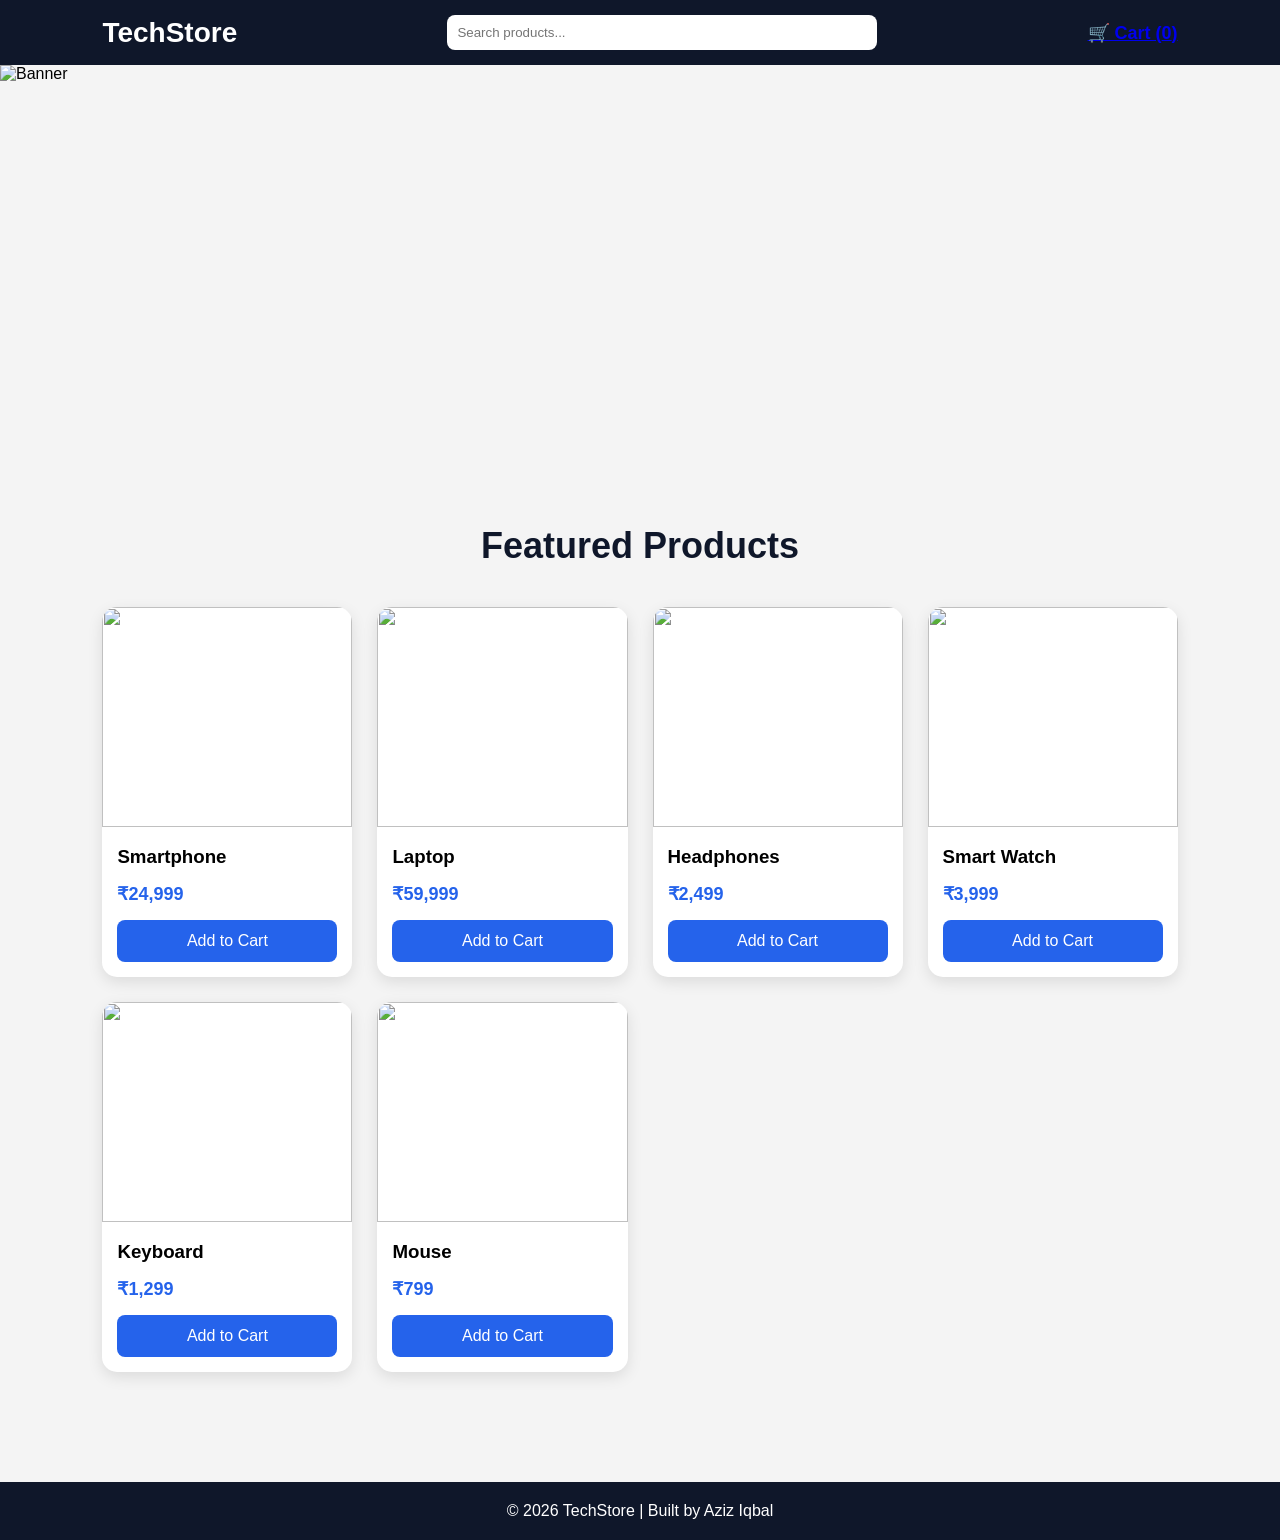
==== E-commerce/index.html @ 494b9c6a "Added e-commerce image and cart page" ====
<!DOCTYPE html>
<html lang="en">
<head>
    <meta charset="UTF-8">
    <meta name="viewport" content="width=device-width, initial-scale=1.0">
    <title>TechStore | Electronics Shop</title>

    <link rel="stylesheet" href="style.css">
</head>
<body>

    <!-- Navbar -->
    <nav class="navbar">
        <div class="logo">TechStore</div>

        <div class="search-box">
            <input
                type="text"
                id="searchInput"
                placeholder="Search products..."
            >
        </div>

        <a href="cart.html" class="nav-icons">
            🛒 Cart (<span id="cart-count">0</span>)
        </a>
    </nav>

    <!-- Hero Section -->
    <section class="hero">
        <img src="assets/banners/banner.jpg" alt="Banner">
    </section>

    <!-- Products -->
    <section class="products-section">

        <h2>Featured Products</h2>

        <div class="products">

            <div class="product-card">
                <img src="assets/products/phone.jpg" alt="">
                <h3>Smartphone</h3>
                <p>₹24,999</p>
                <button class="add-cart">Add to Cart</button>
            </div>

            <div class="product-card">
                <img src="assets/products/laptop.jpg" alt="">
                <h3>Laptop</h3>
                <p>₹59,999</p>
                <button class="add-cart">Add to Cart</button>
            </div>

            <div class="product-card">
                <img src="assets/products/headphone.jpg" alt="">
                <h3>Headphones</h3>
                <p>₹2,499</p>
                <button class="add-cart">Add to Cart</button>
            </div>

            <div class="product-card">
                <img src="assets/products/watch.jpg" alt="">
                <h3>Smart Watch</h3>
                <p>₹3,999</p>
                <button class="add-cart">Add to Cart</button>
            </div>

            <div class="product-card">
                <img src="assets/products/keyboard.jpg" alt="">
                <h3>Keyboard</h3>
                <p>₹1,299</p>
                <button class="add-cart">Add to Cart</button>
            </div>

            <div class="product-card">
                <img src="assets/products/mouse.jpg" alt="">
                <h3>Mouse</h3>
                <p>₹799</p>
                <button class="add-cart">Add to Cart</button>
            </div>

        </div>

    </section>

    <!-- Footer -->
    <footer>
        <p>© 2026 TechStore | Built by Aziz Iqbal</p>
    </footer>

    <script src="script.js"></script>

</body>
</html>
---- E-commerce/style.css ----
* {
    margin: 0;
    padding: 0;
    box-sizing: border-box;
    font-family: Arial, sans-serif;
}

body {
    background: #f4f4f4;
}

/* Navbar */

.navbar {
    background: #0f172a;
    color: white;
    padding: 15px 8%;
    display: flex;
    justify-content: space-between;
    align-items: center;
    position: sticky;
    top: 0;
    z-index: 1000;
}

.logo {
    font-size: 28px;
    font-weight: bold;
}

.search-box {
    width: 40%;
}

.search-box input {
    width: 100%;
    padding: 10px;
    border-radius: 8px;
    border: none;
    outline: none;
}

.nav-icons {
    font-size: 18px;
    font-weight: bold;
}

/* Hero */

.hero {
    width: 100%;
}

.hero img {
    width: 100%;
    height: 400px;
    object-fit: cover;
    display: block;
}

/* Products */

.products-section {
    padding: 60px 8%;
}

.products-section h2 {
    text-align: center;
    margin-bottom: 40px;
    font-size: 36px;
    color: #0f172a;
}

.products {
    display: grid;
    grid-template-columns: repeat(auto-fit, minmax(250px, 1fr));
    gap: 25px;
}

.product-card {
    background: white;
    border-radius: 15px;
    overflow: hidden;
    box-shadow: 0 5px 15px rgba(0,0,0,0.1);
    transition: 0.3s;
}

.product-card:hover {
    transform: translateY(-8px);
}

.product-card img {
    width: 100%;
    height: 220px;
    object-fit: cover;
}

.product-card h3 {
    padding: 15px;
}

.product-card p {
    padding: 0 15px;
    font-size: 18px;
    font-weight: bold;
    color: #2563eb;
}

.product-card button {
    margin: 15px;
    width: calc(100% - 30px);
    padding: 12px;
    border: none;
    background: #2563eb;
    color: white;
    border-radius: 8px;
    cursor: pointer;
    font-size: 16px;
}

.product-card button:hover {
    background: #1d4ed8;
}

/* Footer */

footer {
    background: #0f172a;
    color: white;
    text-align: center;
    padding: 20px;
    margin-top: 50px;
}

/* Mobile */

@media (max-width: 768px) {

    .navbar {
        flex-direction: column;
        gap: 15px;
    }

    .search-box {
        width: 100%;
    }

    .hero img {
        height: 220px;
    }

    .products-section h2 {
        font-size: 28px;
    }
}
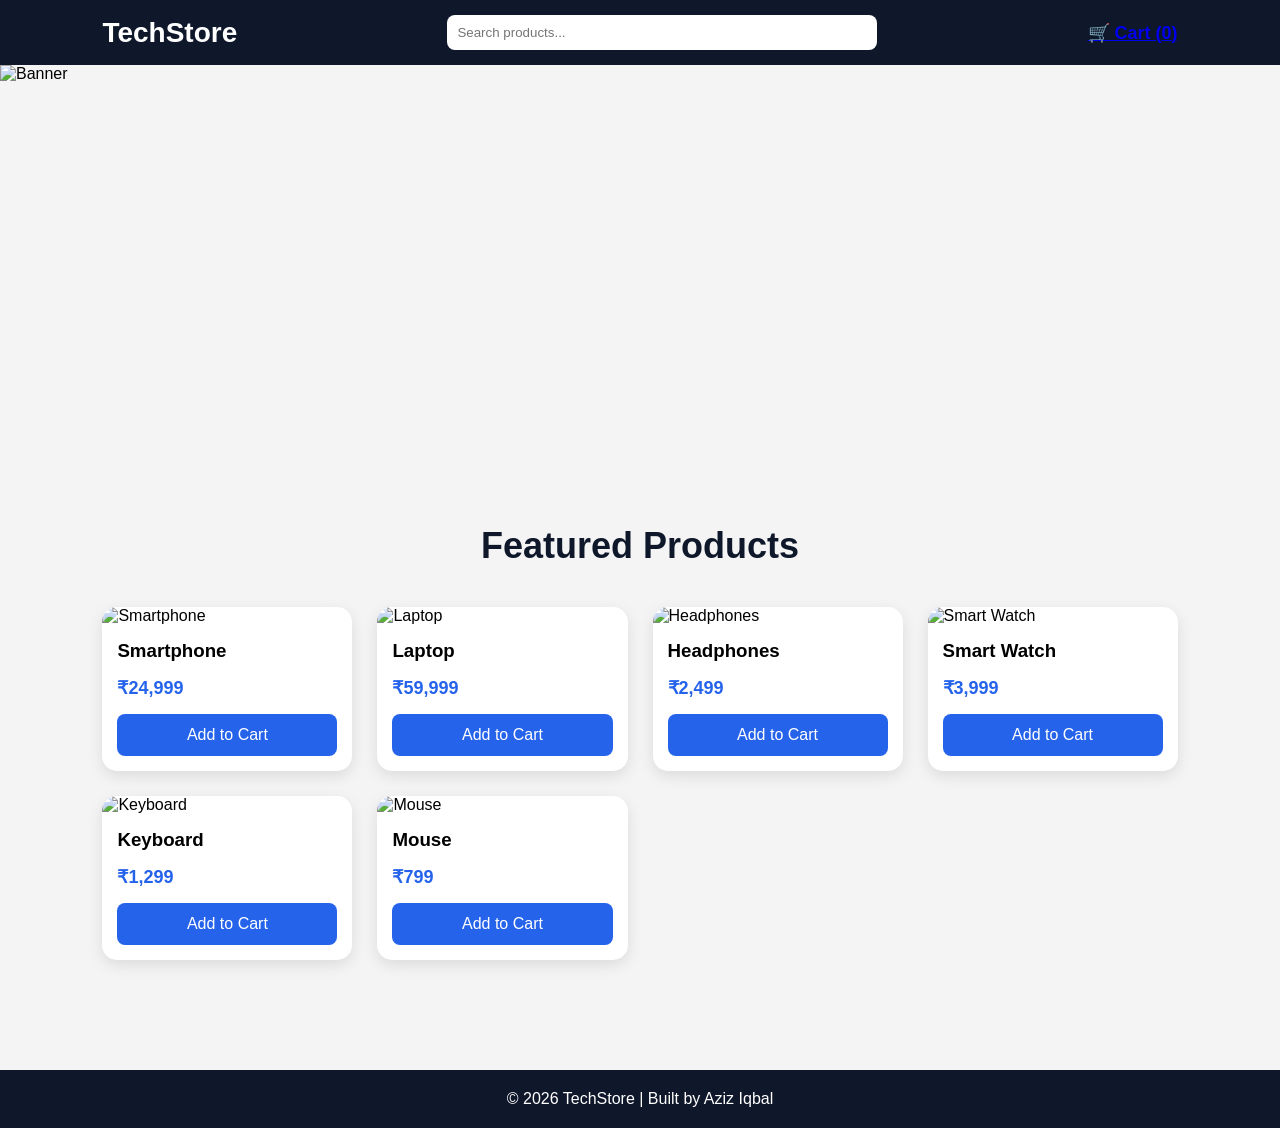
==== commit 0bc5c355: "Added local storag cart and checkout functionality" ====
--- a/E-commerce/index.html
+++ b/E-commerce/index.html
@@ -4,14 +4,16 @@
     <meta charset="UTF-8">
     <meta name="viewport" content="width=device-width, initial-scale=1.0">
     <title>TechStore | Electronics Shop</title>
-
     <link rel="stylesheet" href="style.css">
 </head>
 <body>
 
     <!-- Navbar -->
     <nav class="navbar">
-        <div class="logo">TechStore</div>
+
+        <div class="logo">
+            TechStore
+        </div>
 
         <div class="search-box">
             <input
@@ -24,6 +26,7 @@
         <a href="cart.html" class="nav-icons">
             🛒 Cart (<span id="cart-count">0</span>)
         </a>
+
     </nav>
 
     <!-- Hero Section -->
@@ -39,42 +42,42 @@
         <div class="products">
 
             <div class="product-card">
-                <img src="assets/products/phone.jpg" alt="">
+                <img src="assets/products/phone.jpg" alt="Smartphone">
                 <h3>Smartphone</h3>
                 <p>₹24,999</p>
                 <button class="add-cart">Add to Cart</button>
             </div>
 
             <div class="product-card">
-                <img src="assets/products/laptop.jpg" alt="">
+                <img src="assets/products/laptop.jpg" alt="Laptop">
                 <h3>Laptop</h3>
                 <p>₹59,999</p>
                 <button class="add-cart">Add to Cart</button>
             </div>
 
             <div class="product-card">
-                <img src="assets/products/headphone.jpg" alt="">
+                <img src="assets/products/headphone.jpg" alt="Headphones">
                 <h3>Headphones</h3>
                 <p>₹2,499</p>
                 <button class="add-cart">Add to Cart</button>
             </div>
 
             <div class="product-card">
-                <img src="assets/products/watch.jpg" alt="">
+                <img src="assets/products/watch.jpg" alt="Smart Watch">
                 <h3>Smart Watch</h3>
                 <p>₹3,999</p>
                 <button class="add-cart">Add to Cart</button>
             </div>
 
             <div class="product-card">
-                <img src="assets/products/keyboard.jpg" alt="">
+                <img src="assets/products/keyboard.jpg" alt="Keyboard">
                 <h3>Keyboard</h3>
                 <p>₹1,299</p>
                 <button class="add-cart">Add to Cart</button>
             </div>
 
             <div class="product-card">
-                <img src="assets/products/mouse.jpg" alt="">
+                <img src="assets/products/mouse.jpg" alt="Mouse">
                 <h3>Mouse</h3>
                 <p>₹799</p>
                 <button class="add-cart">Add to Cart</button>
--- a/E-commerce/style.css
+++ b/E-commerce/style.css
@@ -152,4 +152,76 @@
     .products-section h2 {
         font-size: 28px;
     }
+}
+
+/* CART PAGE */
+
+.cart-page{
+    max-width: 900px;
+    margin: 50px auto;
+    padding: 20px;
+}
+
+.cart-page h2{
+    text-align: center;
+    margin-bottom: 30px;
+}
+
+.cart-product{
+    background: white;
+    padding: 20px;
+    margin-bottom: 15px;
+    border-radius: 10px;
+    box-shadow: 0 5px 15px rgba(0,0,0,0.1);
+}
+
+.cart-product h3{
+    margin-bottom: 10px;
+}
+
+.cart-product p{
+    color: #2563eb;
+    font-weight: bold;
+    margin-bottom: 10px;
+}
+
+.cart-product button{
+    background: crimson;
+    color: white;
+    border: none;
+    padding: 10px 15px;
+    border-radius: 5px;
+    cursor: pointer;
+}
+
+.cart-product button:hover{
+    background: darkred;
+}
+
+.clear-btn{
+    background: black;
+    color: white;
+    border: none;
+    padding: 12px 20px;
+    border-radius: 5px;
+    cursor: pointer;
+    margin-top: 20px;
+}
+
+.clear-btn:hover{
+    background: #333;
+}
+
+.checkout-btn{
+    background: #2563eb;
+    color: white;
+    border: none;
+    padding: 12px 20px;
+    border-radius: 5px;
+    cursor: pointer;
+    margin-left: 15px;
+}
+
+.checkout-btn:hover{
+    background: #1d4ed8;
 }
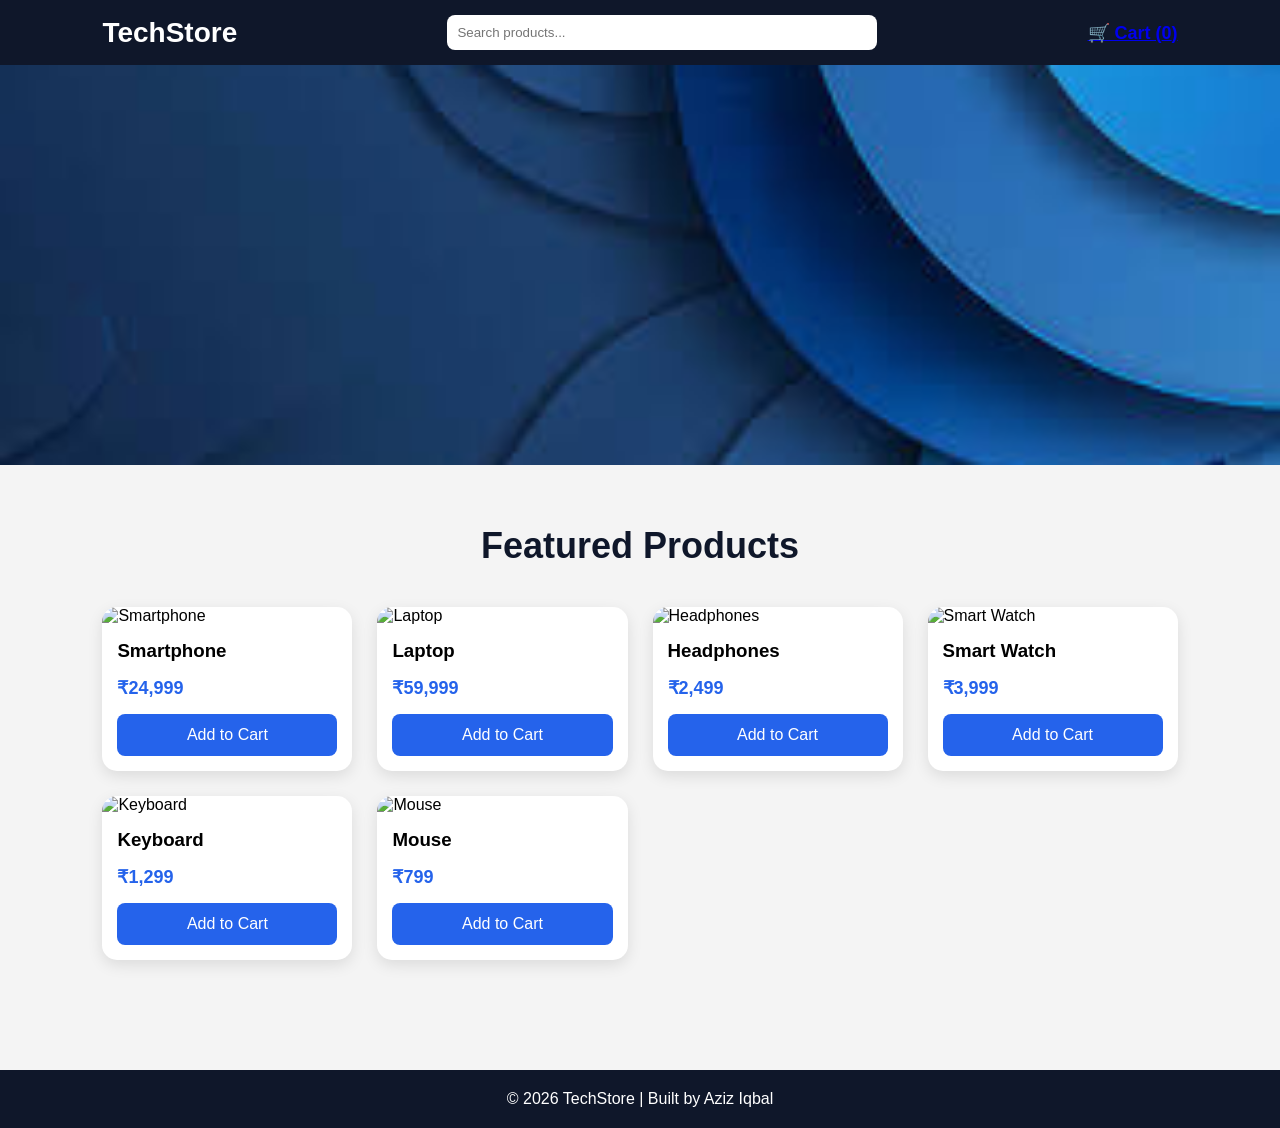
==== commit 78ca0135: "Fix asset path casing for GitHub Pages" ====
--- a/E-commerce/index.html
+++ b/E-commerce/index.html
@@ -31,7 +31,7 @@
 
     <!-- Hero Section -->
     <section class="hero">
-        <img src="assets/banners/banner.jpg" alt="Banner">
+        <img src="Assets/banners/banner.jpg" alt="Banner">
     </section>
 
     <!-- Products -->
@@ -42,42 +42,42 @@
         <div class="products">
 
             <div class="product-card">
-                <img src="assets/products/phone.jpg" alt="Smartphone">
+                <img src="Assets/products/phone.jpg" alt="Smartphone">
                 <h3>Smartphone</h3>
                 <p>₹24,999</p>
                 <button class="add-cart">Add to Cart</button>
             </div>
 
             <div class="product-card">
-                <img src="assets/products/laptop.jpg" alt="Laptop">
+                <img src="Assets/products/laptop.jpg" alt="Laptop">
                 <h3>Laptop</h3>
                 <p>₹59,999</p>
                 <button class="add-cart">Add to Cart</button>
             </div>
 
             <div class="product-card">
-                <img src="assets/products/headphone.jpg" alt="Headphones">
+                <img src="Assets/products/headphone.jpg" alt="Headphones">
                 <h3>Headphones</h3>
                 <p>₹2,499</p>
                 <button class="add-cart">Add to Cart</button>
             </div>
 
             <div class="product-card">
-                <img src="assets/products/watch.jpg" alt="Smart Watch">
+                <img src="Assets/products/watch.jpg" alt="Smart Watch">
                 <h3>Smart Watch</h3>
                 <p>₹3,999</p>
                 <button class="add-cart">Add to Cart</button>
             </div>
 
             <div class="product-card">
-                <img src="assets/products/keyboard.jpg" alt="Keyboard">
+                <img src="Assets/products/keyboard.jpg" alt="Keyboard">
                 <h3>Keyboard</h3>
                 <p>₹1,299</p>
                 <button class="add-cart">Add to Cart</button>
             </div>
 
             <div class="product-card">
-                <img src="assets/products/mouse.jpg" alt="Mouse">
+                <img src="Assets/products/mouse.jpg" alt="Mouse">
                 <h3>Mouse</h3>
                 <p>₹799</p>
                 <button class="add-cart">Add to Cart</button>
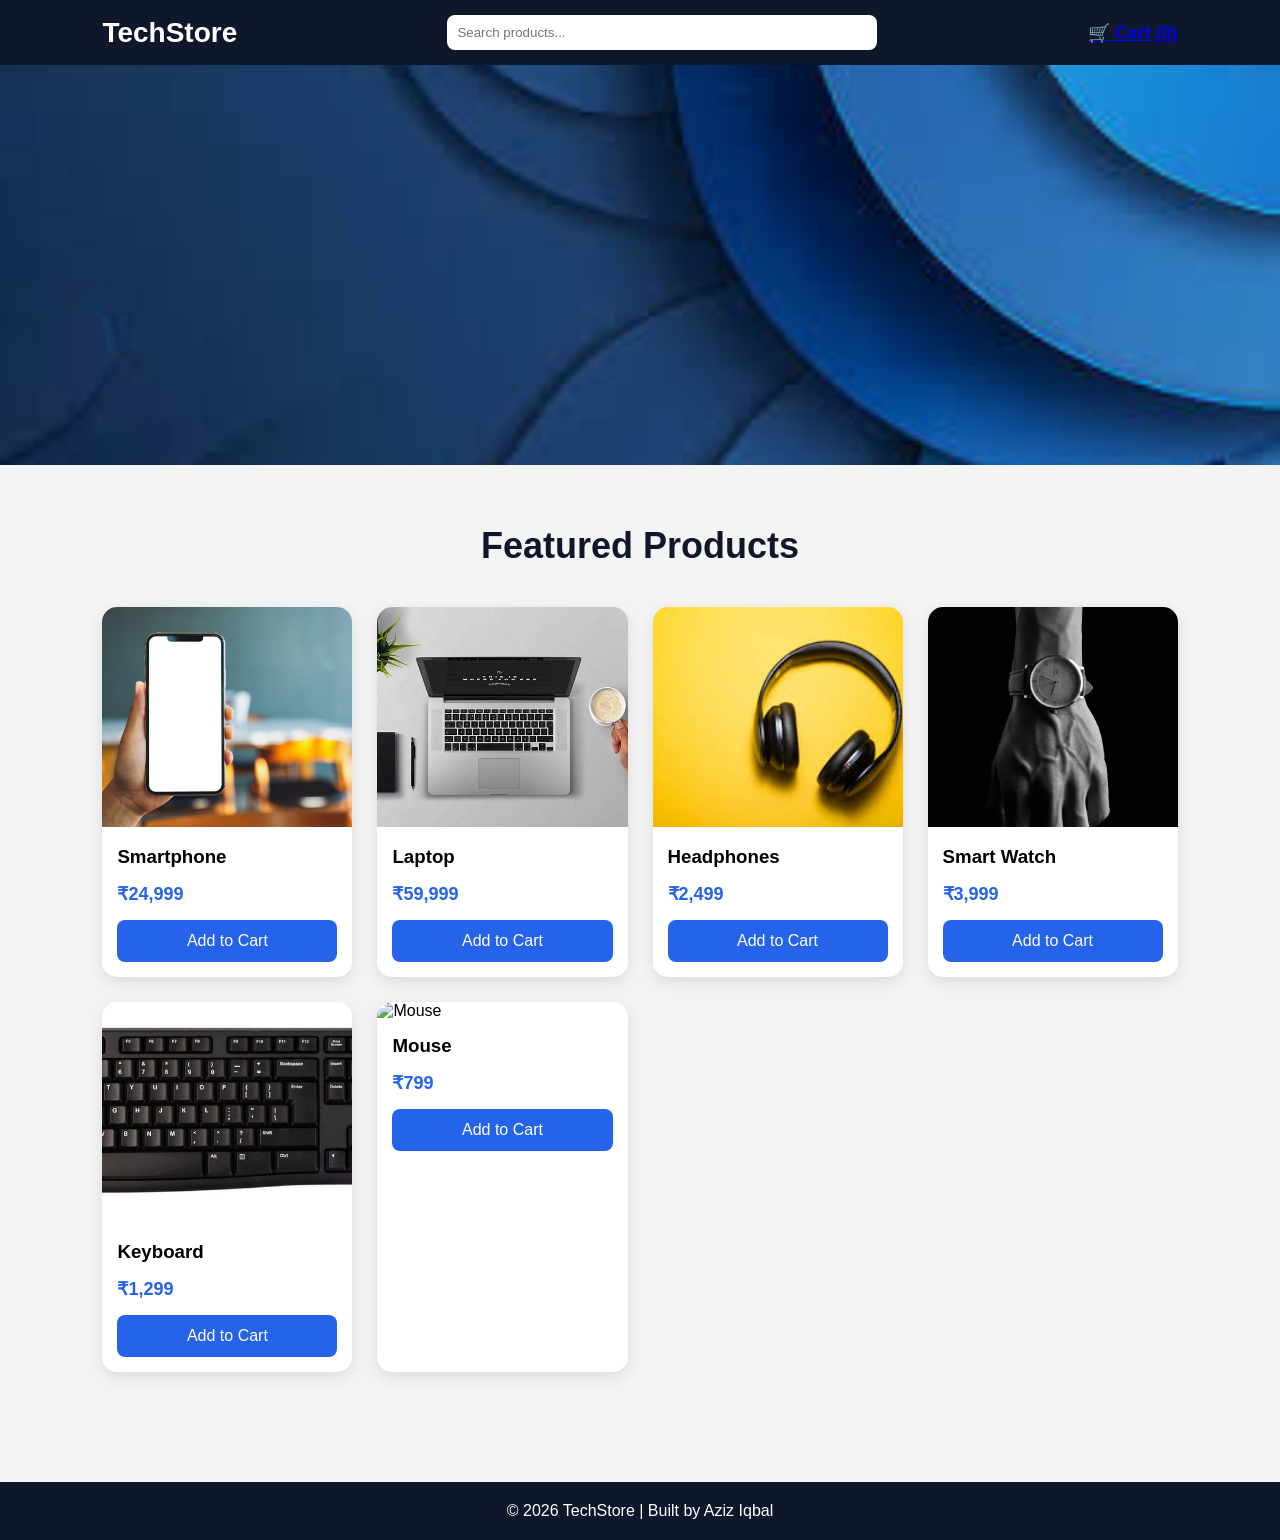
==== commit cf08e283: "Fix product image paths" ====
--- a/E-commerce/index.html
+++ b/E-commerce/index.html
@@ -42,42 +42,42 @@
         <div class="products">
 
             <div class="product-card">
-                <img src="Assets/products/phone.jpg" alt="Smartphone">
+                <img src="Assets/Products/phone.jpg" alt="Smartphone">
                 <h3>Smartphone</h3>
                 <p>₹24,999</p>
                 <button class="add-cart">Add to Cart</button>
             </div>
 
             <div class="product-card">
-                <img src="Assets/products/laptop.jpg" alt="Laptop">
+                <img src="Assets/Products/laptop.jpg" alt="Laptop">
                 <h3>Laptop</h3>
                 <p>₹59,999</p>
                 <button class="add-cart">Add to Cart</button>
             </div>
 
             <div class="product-card">
-                <img src="Assets/products/headphone.jpg" alt="Headphones">
+                <img src="Assets/Products/headphone.jpg" alt="Headphones">
                 <h3>Headphones</h3>
                 <p>₹2,499</p>
                 <button class="add-cart">Add to Cart</button>
             </div>
 
             <div class="product-card">
-                <img src="Assets/products/watch.jpg" alt="Smart Watch">
+                <img src="Assets/Products/watch.jpg" alt="Smart Watch">
                 <h3>Smart Watch</h3>
                 <p>₹3,999</p>
                 <button class="add-cart">Add to Cart</button>
             </div>
 
             <div class="product-card">
-                <img src="Assets/products/keyboard.jpg" alt="Keyboard">
+                <img src="Assets/Products/keyboard.jpg" alt="Keyboard">
                 <h3>Keyboard</h3>
                 <p>₹1,299</p>
                 <button class="add-cart">Add to Cart</button>
             </div>
 
             <div class="product-card">
-                <img src="Assets/products/mouse.jpg" alt="Mouse">
+                <img src="Assets/Products/" alt="Mouse">
                 <h3>Mouse</h3>
                 <p>₹799</p>
                 <button class="add-cart">Add to Cart</button>
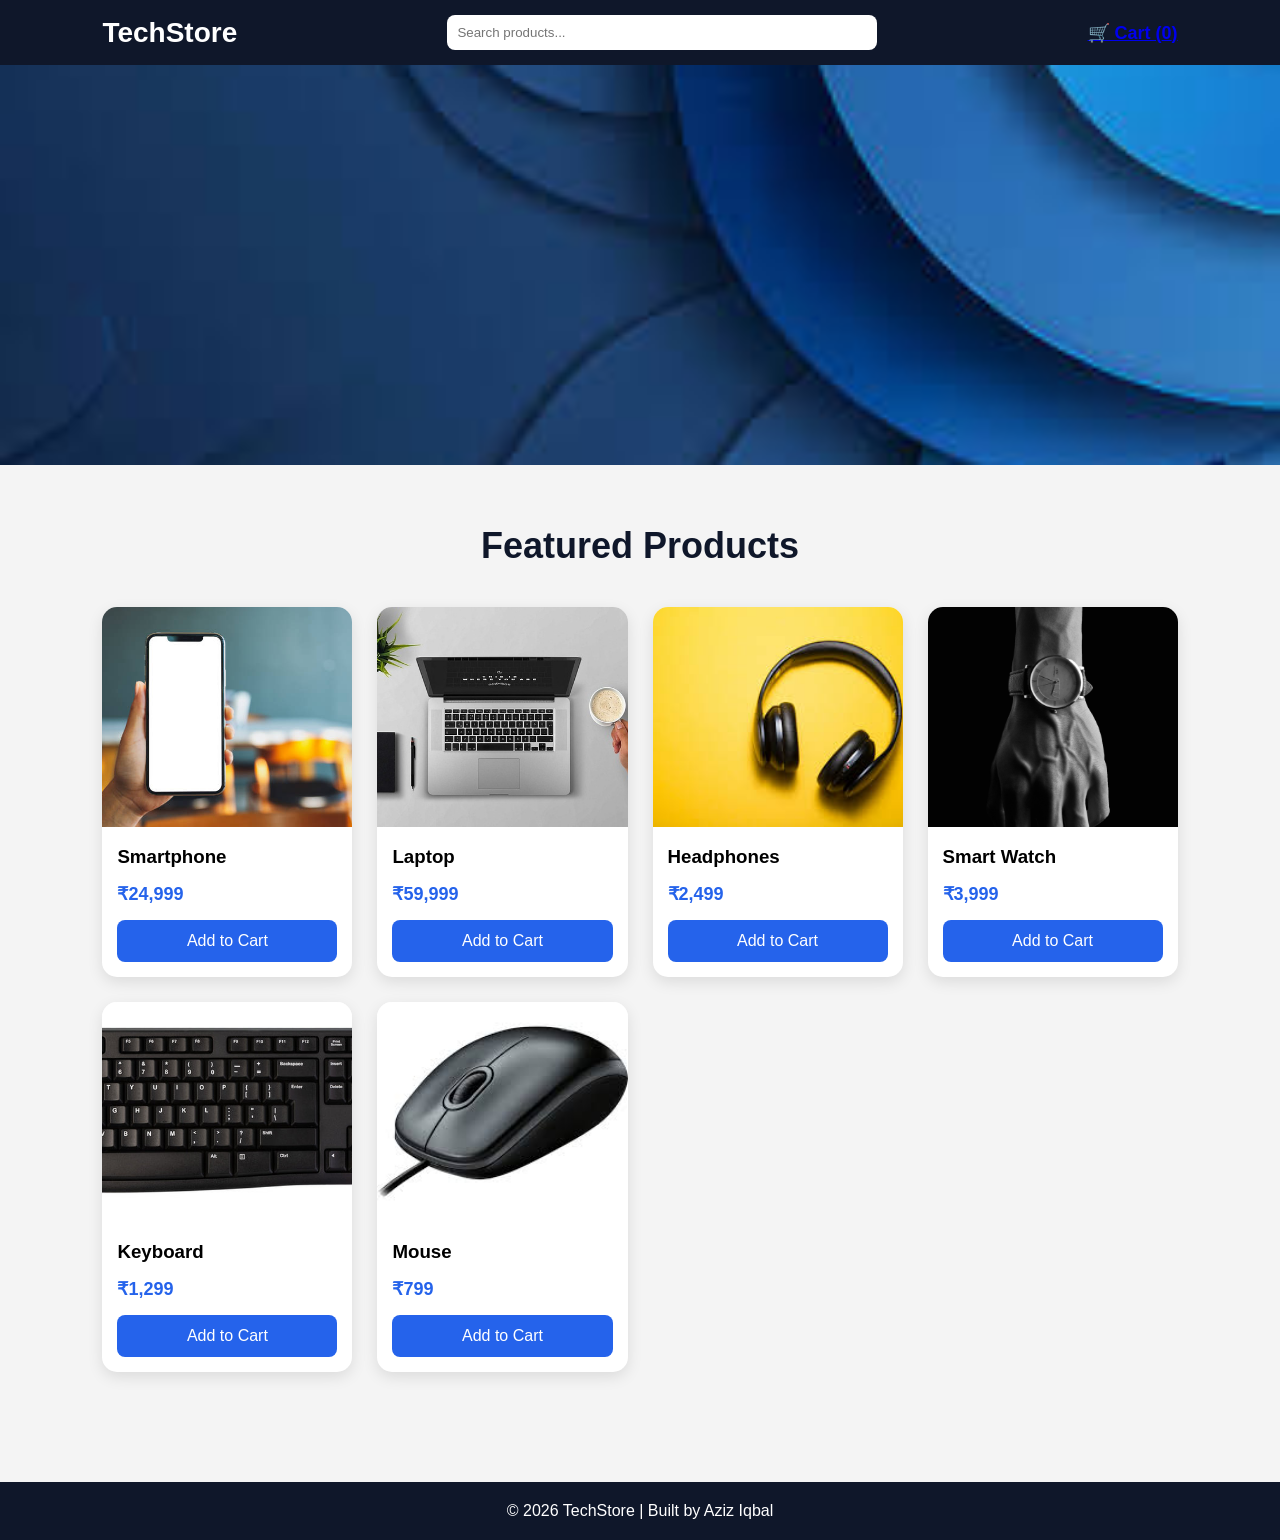
==== commit d53c86ad: "Fix product image paths mouse" ====
--- a/E-commerce/index.html
+++ b/E-commerce/index.html
@@ -77,7 +77,7 @@
             </div>
 
             <div class="product-card">
-                <img src="Assets/Products/" alt="Mouse">
+                <img src="Assets/Products/mouse.jpg" alt="Mouse">
                 <h3>Mouse</h3>
                 <p>₹799</p>
                 <button class="add-cart">Add to Cart</button>
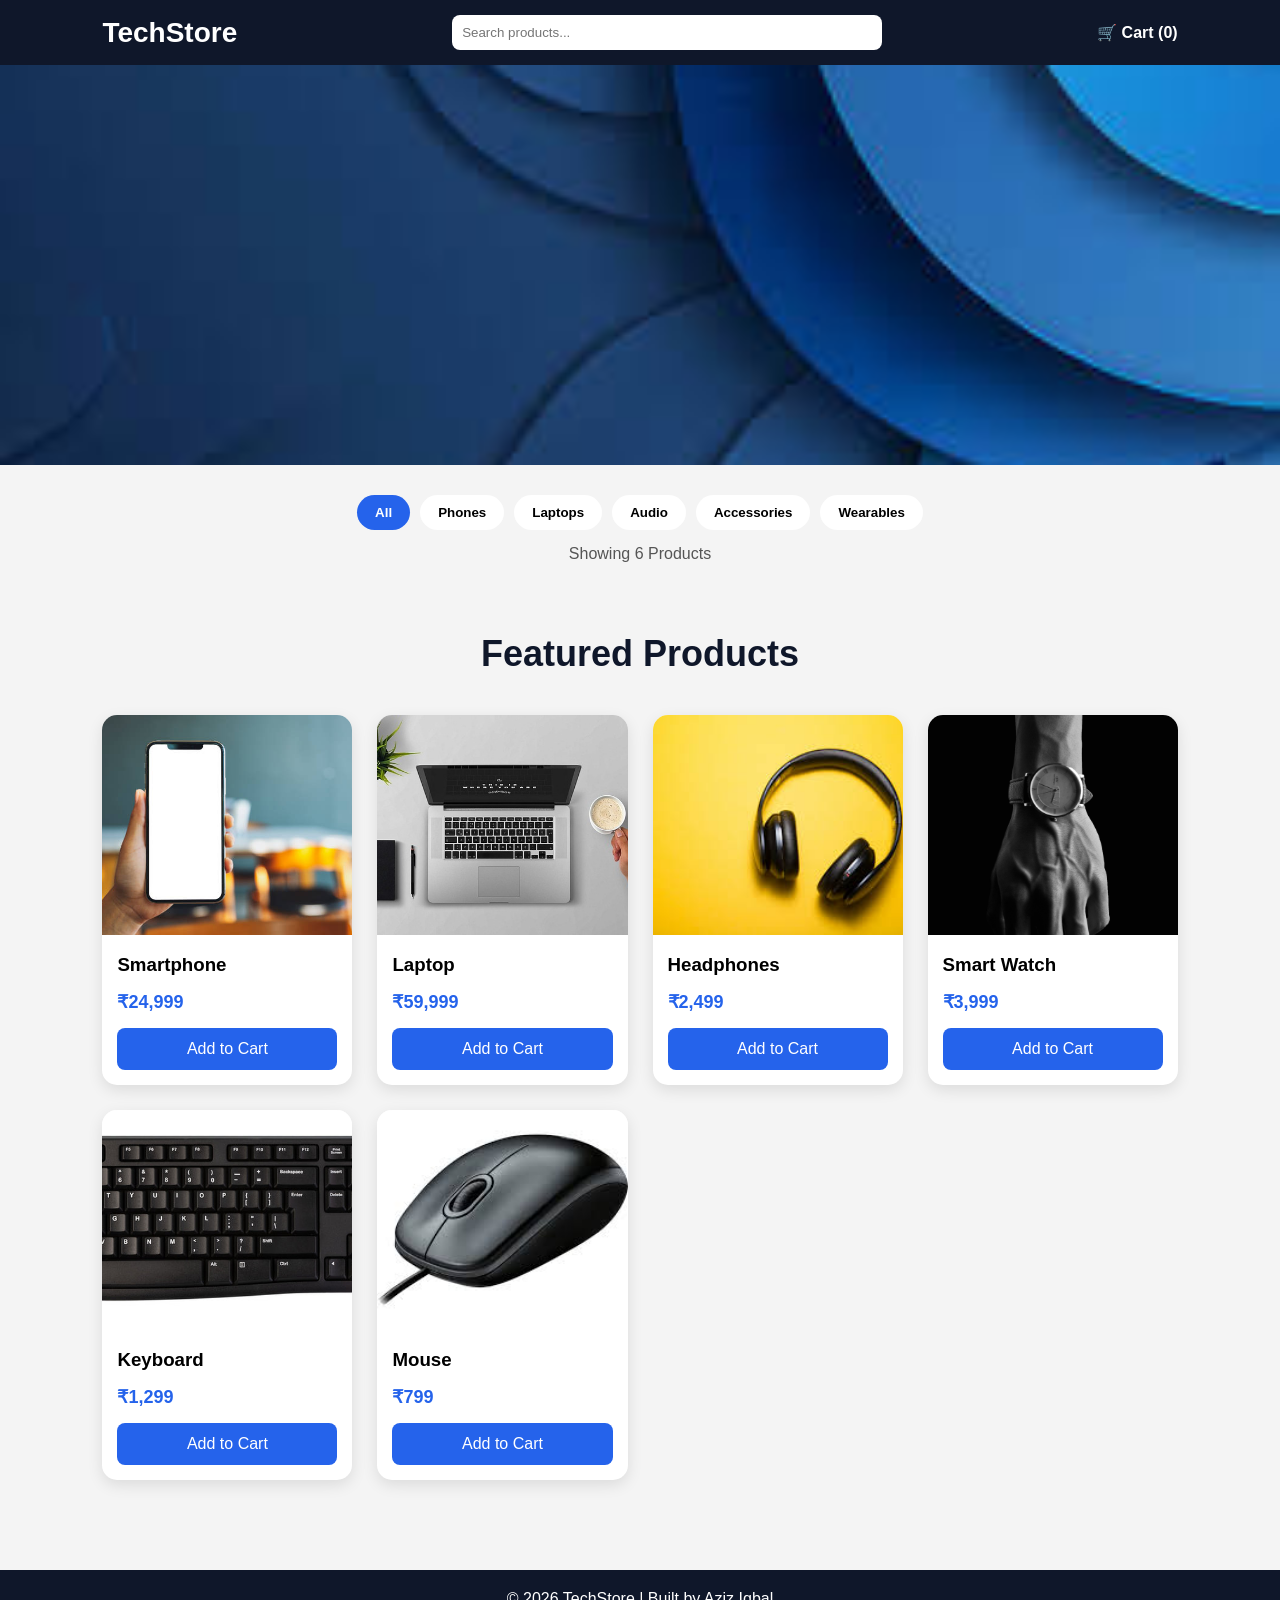
==== commit 1d6921e5: "Update the features of adding more number of products" ====
--- a/E-commerce/index.html
+++ b/E-commerce/index.html
@@ -34,6 +34,43 @@
         <img src="Assets/banners/banner.jpg" alt="Banner">
     </section>
 
+    <!-- Filter Section -->
+    <section class="filter-section">
+
+        <div class="filters">
+
+            <button class="filter-btn active" data-category="all">
+                All
+            </button>
+
+            <button class="filter-btn" data-category="phones">
+                Phones
+            </button>
+
+            <button class="filter-btn" data-category="laptops">
+                Laptops
+            </button>
+
+            <button class="filter-btn" data-category="audio">
+                Audio
+            </button>
+
+            <button class="filter-btn" data-category="accessories">
+                Accessories
+            </button>
+
+            <button class="filter-btn" data-category="wearables">
+                Wearables
+            </button>
+
+        </div>
+
+        <p class="product-count">
+            Showing <span id="productCount">6</span> Products
+        </p>
+
+    </section>
+
     <!-- Products -->
     <section class="products-section">
 
@@ -41,53 +78,90 @@
 
         <div class="products">
 
-            <div class="product-card">
+            <div class="product-card" data-category="phones">
                 <img src="Assets/Products/phone.jpg" alt="Smartphone">
+
                 <h3>Smartphone</h3>
+
                 <p>₹24,999</p>
-                <button class="add-cart">Add to Cart</button>
+
+                <button class="add-cart">
+                    Add to Cart
+                </button>
             </div>
 
-            <div class="product-card">
+            <div class="product-card" data-category="laptops">
                 <img src="Assets/Products/laptop.jpg" alt="Laptop">
+
                 <h3>Laptop</h3>
+
                 <p>₹59,999</p>
-                <button class="add-cart">Add to Cart</button>
+
+                <button class="add-cart">
+                    Add to Cart
+                </button>
             </div>
 
-            <div class="product-card">
+            <div class="product-card" data-category="audio">
                 <img src="Assets/Products/headphone.jpg" alt="Headphones">
+
                 <h3>Headphones</h3>
+
                 <p>₹2,499</p>
-                <button class="add-cart">Add to Cart</button>
+
+                <button class="add-cart">
+                    Add to Cart
+                </button>
             </div>
 
-            <div class="product-card">
+            <div class="product-card" data-category="wearables">
                 <img src="Assets/Products/watch.jpg" alt="Smart Watch">
+
                 <h3>Smart Watch</h3>
+
                 <p>₹3,999</p>
-                <button class="add-cart">Add to Cart</button>
+
+                <button class="add-cart">
+                    Add to Cart
+                </button>
             </div>
 
-            <div class="product-card">
+            <div class="product-card" data-category="accessories">
                 <img src="Assets/Products/keyboard.jpg" alt="Keyboard">
+
                 <h3>Keyboard</h3>
+
                 <p>₹1,299</p>
-                <button class="add-cart">Add to Cart</button>
+
+                <button class="add-cart">
+                    Add to Cart
+                </button>
             </div>
 
-            <div class="product-card">
+            <div class="product-card" data-category="accessories">
                 <img src="Assets/Products/mouse.jpg" alt="Mouse">
+
                 <h3>Mouse</h3>
+
                 <p>₹799</p>
-                <button class="add-cart">Add to Cart</button>
+
+                <button class="add-cart">
+                    Add to Cart
+                </button>
             </div>
 
         </div>
 
     </section>
 
+    <!-- Toast Notification -->
+
+    <div id="toast" class="toast">
+        Product Added To Cart
+    </div>
+
     <!-- Footer -->
+
     <footer>
         <p>© 2026 TechStore | Built by Aziz Iqbal</p>
     </footer>
--- a/E-commerce/style.css
+++ b/E-commerce/style.css
@@ -1,227 +1,329 @@
-* {
-    margin: 0;
-    padding: 0;
-    box-sizing: border-box;
-    font-family: Arial, sans-serif;
-}
-
-body {
-    background: #f4f4f4;
+*{
+    margin:0;
+    padding:0;
+    box-sizing:border-box;
+    font-family:Arial, sans-serif;
+}
+
+body{
+    background:#f4f4f4;
 }
 
 /* Navbar */
 
-.navbar {
-    background: #0f172a;
-    color: white;
-    padding: 15px 8%;
-    display: flex;
-    justify-content: space-between;
-    align-items: center;
-    position: sticky;
-    top: 0;
-    z-index: 1000;
-}
-
-.logo {
-    font-size: 28px;
-    font-weight: bold;
-}
-
-.search-box {
-    width: 40%;
-}
-
-.search-box input {
-    width: 100%;
-    padding: 10px;
-    border-radius: 8px;
-    border: none;
-    outline: none;
-}
-
-.nav-icons {
-    font-size: 18px;
-    font-weight: bold;
+.navbar{
+    background:#0f172a;
+    color:white;
+    padding:15px 8%;
+    display:flex;
+    justify-content:space-between;
+    align-items:center;
+    position:sticky;
+    top:0;
+    z-index:1000;
+}
+
+.logo{
+    font-size:28px;
+    font-weight:bold;
+}
+
+.search-box{
+    width:40%;
+}
+
+.search-box input{
+    width:100%;
+    padding:10px;
+    border:none;
+    outline:none;
+    border-radius:8px;
+}
+
+.nav-icons{
+    color:white;
+    text-decoration:none;
+    font-weight:bold;
 }
 
 /* Hero */
 
-.hero {
-    width: 100%;
-}
-
-.hero img {
-    width: 100%;
-    height: 400px;
-    object-fit: cover;
-    display: block;
+.hero img{
+    width:100%;
+    height:400px;
+    object-fit:cover;
+    display:block;
+}
+
+/* Filters */
+
+.filter-section{
+    padding:30px 8%;
+    text-align:center;
+}
+
+.filters{
+    display:flex;
+    justify-content:center;
+    flex-wrap:wrap;
+    gap:10px;
+    margin-bottom:15px;
+}
+
+.filter-btn{
+    padding:10px 18px;
+    border:none;
+    background:white;
+    border-radius:30px;
+    cursor:pointer;
+    transition:.3s;
+    font-weight:bold;
+}
+
+.filter-btn:hover{
+    background:#2563eb;
+    color:white;
+}
+
+.filter-btn.active{
+    background:#2563eb;
+    color:white;
+}
+
+.product-count{
+    color:#555;
 }
 
 /* Products */
 
-.products-section {
-    padding: 60px 8%;
-}
-
-.products-section h2 {
-    text-align: center;
-    margin-bottom: 40px;
-    font-size: 36px;
-    color: #0f172a;
-}
-
-.products {
-    display: grid;
-    grid-template-columns: repeat(auto-fit, minmax(250px, 1fr));
-    gap: 25px;
-}
-
-.product-card {
-    background: white;
-    border-radius: 15px;
-    overflow: hidden;
-    box-shadow: 0 5px 15px rgba(0,0,0,0.1);
-    transition: 0.3s;
-}
-
-.product-card:hover {
-    transform: translateY(-8px);
-}
-
-.product-card img {
-    width: 100%;
-    height: 220px;
-    object-fit: cover;
-}
-
-.product-card h3 {
-    padding: 15px;
-}
-
-.product-card p {
-    padding: 0 15px;
-    font-size: 18px;
-    font-weight: bold;
-    color: #2563eb;
-}
-
-.product-card button {
-    margin: 15px;
-    width: calc(100% - 30px);
-    padding: 12px;
-    border: none;
-    background: #2563eb;
-    color: white;
-    border-radius: 8px;
-    cursor: pointer;
-    font-size: 16px;
-}
-
-.product-card button:hover {
-    background: #1d4ed8;
+.products-section{
+    padding:40px 8%;
+}
+
+.products-section h2{
+    text-align:center;
+    margin-bottom:40px;
+    font-size:36px;
+    color:#0f172a;
+}
+
+.products{
+    display:grid;
+    grid-template-columns:repeat(auto-fit,minmax(250px,1fr));
+    gap:25px;
+}
+
+.product-card{
+    background:white;
+    border-radius:15px;
+    overflow:hidden;
+    box-shadow:0 5px 15px rgba(0,0,0,.1);
+    transition:.3s;
+}
+
+.product-card:hover{
+    transform:translateY(-8px);
+}
+
+.product-card img{
+    width:100%;
+    height:220px;
+    object-fit:cover;
+}
+
+.product-card h3{
+    padding:15px;
+}
+
+.product-card p{
+    padding:0 15px;
+    color:#2563eb;
+    font-size:18px;
+    font-weight:bold;
+}
+
+.product-card button{
+    margin:15px;
+    width:calc(100% - 30px);
+    padding:12px;
+    border:none;
+    background:#2563eb;
+    color:white;
+    border-radius:8px;
+    cursor:pointer;
+    font-size:16px;
+}
+
+.product-card button:hover{
+    background:#1d4ed8;
 }
 
 /* Footer */
 
-footer {
-    background: #0f172a;
-    color: white;
-    text-align: center;
-    padding: 20px;
-    margin-top: 50px;
+footer{
+    background:#0f172a;
+    color:white;
+    text-align:center;
+    padding:20px;
+    margin-top:50px;
+}
+
+/* Toast */
+
+.toast{
+    position:fixed;
+    bottom:20px;
+    right:20px;
+    background:#22c55e;
+    color:white;
+    padding:12px 20px;
+    border-radius:8px;
+    opacity:0;
+    pointer-events:none;
+    transition:.3s;
+    z-index:9999;
+}
+
+.toast.show{
+    opacity:1;
+}
+
+/* Cart Page */
+
+.cart-page{
+    max-width:1000px;
+    margin:40px auto;
+    padding:20px;
+}
+
+.cart-page h2{
+    text-align:center;
+    margin-bottom:30px;
+}
+
+.cart-product{
+    background:white;
+    padding:20px;
+    margin-bottom:15px;
+    border-radius:12px;
+    display:flex;
+    justify-content:space-between;
+    align-items:center;
+    flex-wrap:wrap;
+    gap:15px;
+    box-shadow:0 5px 15px rgba(0,0,0,.08);
+}
+
+.quantity-box{
+    display:flex;
+    align-items:center;
+    gap:10px;
+}
+
+.quantity-box button{
+    width:35px;
+    height:35px;
+    border:none;
+    background:#2563eb;
+    color:white;
+    border-radius:50%;
+    cursor:pointer;
+}
+
+.quantity-box span{
+    font-size:18px;
+    font-weight:bold;
+}
+
+.remove-btn{
+    background:crimson;
+    color:white;
+    border:none;
+    padding:10px 15px;
+    border-radius:6px;
+    cursor:pointer;
+}
+
+.remove-btn:hover{
+    background:darkred;
+}
+
+.summary-card{
+    background:white;
+    padding:25px;
+    border-radius:12px;
+    text-align:center;
+    margin-top:25px;
+    box-shadow:0 5px 15px rgba(0,0,0,.08);
+}
+
+.checkout-btn{
+    background:#2563eb;
+    color:white;
+    border:none;
+    padding:12px 20px;
+    border-radius:6px;
+    cursor:pointer;
+    margin:15px 10px 0;
+}
+
+.checkout-btn:hover{
+    background:#1d4ed8;
+}
+
+.clear-btn{
+    background:black;
+    color:white;
+    border:none;
+    padding:12px 20px;
+    border-radius:6px;
+    cursor:pointer;
+}
+
+.clear-btn:hover{
+    background:#333;
+}
+
+/* Empty Cart */
+
+.empty-cart{
+    text-align:center;
+    margin-top:80px;
+}
+
+.shop-btn{
+    display:inline-block;
+    margin-top:20px;
+    background:#2563eb;
+    color:white;
+    text-decoration:none;
+    padding:12px 20px;
+    border-radius:8px;
 }
 
 /* Mobile */
 
-@media (max-width: 768px) {
-
-    .navbar {
-        flex-direction: column;
-        gap: 15px;
-    }
-
-    .search-box {
-        width: 100%;
-    }
-
-    .hero img {
-        height: 220px;
-    }
-
-    .products-section h2 {
-        font-size: 28px;
-    }
-}
-
-/* CART PAGE */
-
-.cart-page{
-    max-width: 900px;
-    margin: 50px auto;
-    padding: 20px;
-}
-
-.cart-page h2{
-    text-align: center;
-    margin-bottom: 30px;
-}
-
-.cart-product{
-    background: white;
-    padding: 20px;
-    margin-bottom: 15px;
-    border-radius: 10px;
-    box-shadow: 0 5px 15px rgba(0,0,0,0.1);
-}
-
-.cart-product h3{
-    margin-bottom: 10px;
-}
-
-.cart-product p{
-    color: #2563eb;
-    font-weight: bold;
-    margin-bottom: 10px;
-}
-
-.cart-product button{
-    background: crimson;
-    color: white;
-    border: none;
-    padding: 10px 15px;
-    border-radius: 5px;
-    cursor: pointer;
-}
-
-.cart-product button:hover{
-    background: darkred;
-}
-
-.clear-btn{
-    background: black;
-    color: white;
-    border: none;
-    padding: 12px 20px;
-    border-radius: 5px;
-    cursor: pointer;
-    margin-top: 20px;
-}
-
-.clear-btn:hover{
-    background: #333;
-}
-
-.checkout-btn{
-    background: #2563eb;
-    color: white;
-    border: none;
-    padding: 12px 20px;
-    border-radius: 5px;
-    cursor: pointer;
-    margin-left: 15px;
-}
-
-.checkout-btn:hover{
-    background: #1d4ed8;
+@media(max-width:768px){
+
+    .navbar{
+        flex-direction:column;
+        gap:15px;
+    }
+
+    .search-box{
+        width:100%;
+    }
+
+    .hero img{
+        height:220px;
+    }
+
+    .products-section h2{
+        font-size:28px;
+    }
+
+    .cart-product{
+        flex-direction:column;
+        text-align:center;
+    }
 }
